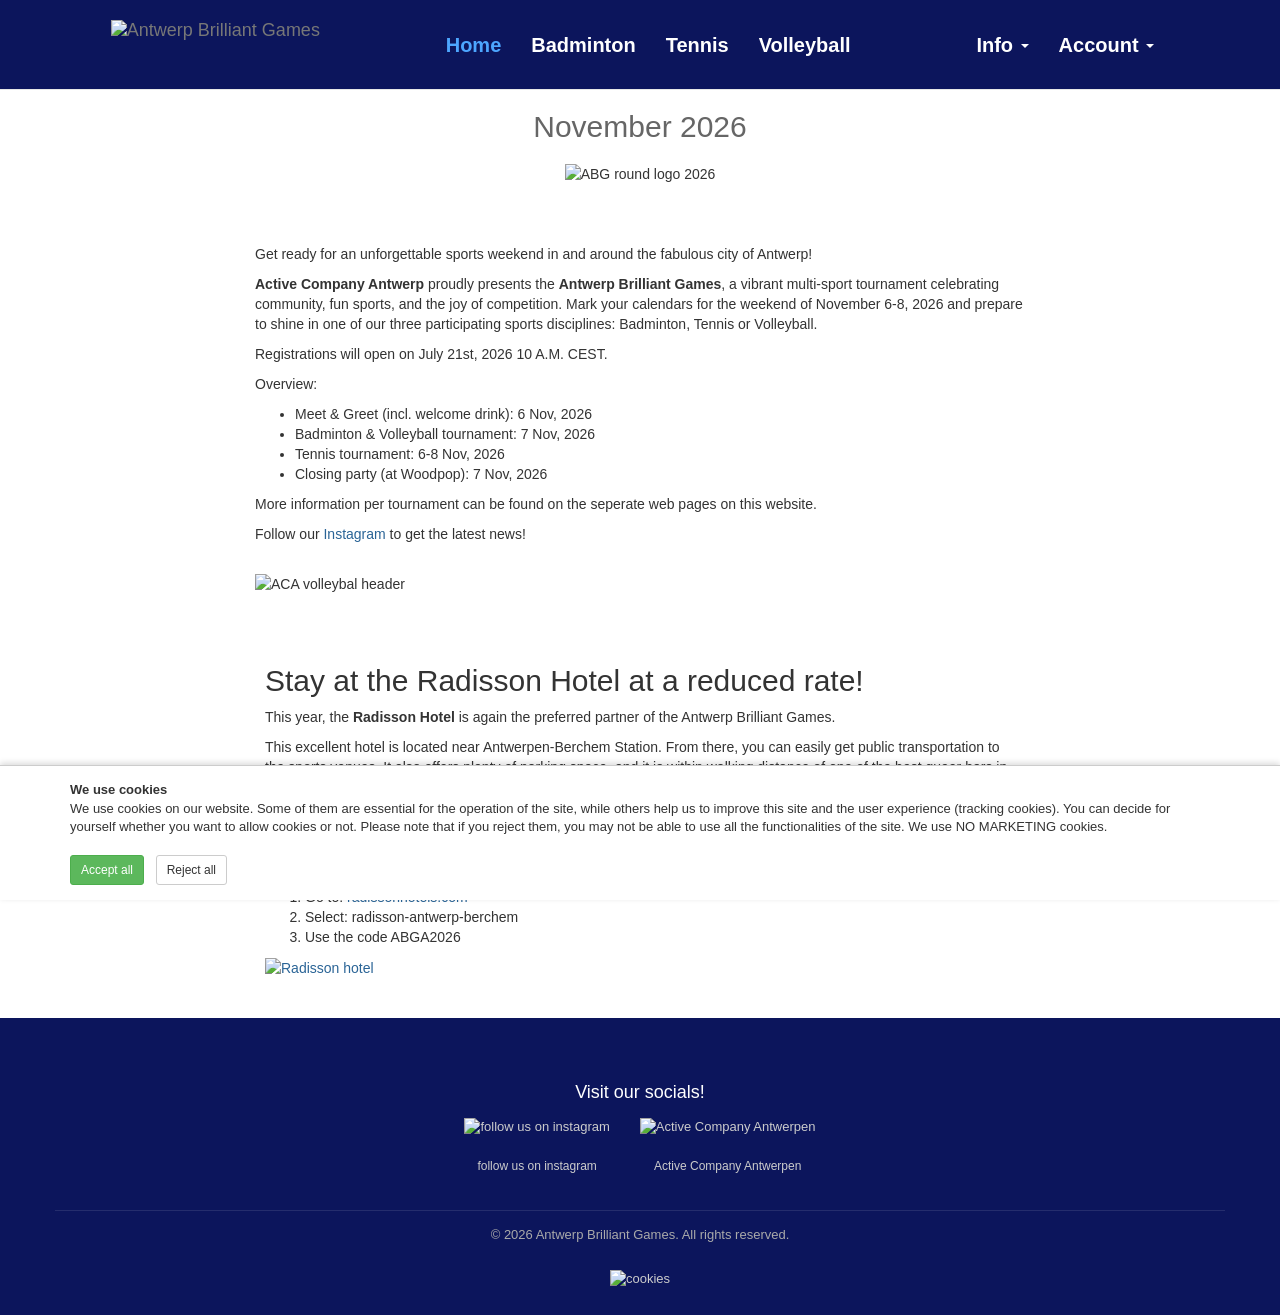
==== index.html @ 93908560 "second commit" ====
<!DOCTYPE html>
<html lang="en">
<head>
<meta charset="UTF-8">
<meta name="viewport" content="width=device-width, initial-scale=1.0, maximum-scale=1.0, user-scalable=no">
<title>Home - Antwerp Brilliant Games</title>
<meta name="description" content="Antwerp Brilliant Games is the multi sports tournament organized by Antwerp's popular LGBTQI+ sports club Active Company Antwerp">
<link href="https://cdnjs.cloudflare.com/ajax/libs/twitter-bootstrap/3.4.1/css/bootstrap.min.css" rel="stylesheet">
<link href="https://cdnjs.cloudflare.com/ajax/libs/font-awesome/4.7.0/css/font-awesome.min.css" rel="stylesheet">
<link href="../css/style.css" rel="stylesheet">
<link href="../css/index.css" rel="stylesheet"> 
</head>
<body>

<!-- Navbar -->
<nav class="navbar navbar-default navbar-fixed-top">
  <div class="container" style="display: flex; align-items: center; justify-content: space-between; width: 100%;">
    
    <!-- 1. Logo Links -->
    <div class="navbar-header" style="float: none;">
      <a class="navbar-brand" href="index.html" style="padding: 5px 15px; height: auto;">
        <img src="https://antwerpbrilliantgames.be/images/logo/ABG%202026%20website%20Logo%20-%20white%20background.jpg" alt="Antwerp Brilliant Games" style="max-height: 50px;">
      </a> 
    </div>

    <!-- 2. Sporten in het midden (Home, Badminton, Tennis, Volleyball) -->
    <ul class="nav navbar-nav" style="float: none; margin: 0; display: flex;">
      <li class="active"><a href="index.html">Home</a></li>
      <li><a href="./html/badminton.html">Badminton</a></li>
      <li><a href="./html/tennis.html">Tennis</a></li>
      <li><a href="./html/volleybal.html">Volleyball</a></li>
    </ul>

    <!-- 3. Rest Rechts (Info & Registration dropdowns) -->
    <ul class="nav navbar-nav navbar-right" style="float: none; margin: 0; display: flex;">
      <li class="dropdown">
        <a href="#" class="dropdown-toggle" data-toggle="dropdown">Info <span class="caret"></span></a>
        <ul class="dropdown-menu">
          <li><a href="./info/tourist-info.html">Visitor info</a></li>
          <li><a href="./info/party.html">Party</a></li>
          <li><a href="./info/contact.html">Contact</a></li>
        </ul>
      </li>
      <li class="dropdown">
        <a href="#" class="dropdown-toggle" data-toggle="dropdown">Account <span class="caret"></span></a>
        <ul class="dropdown-menu">
          <li><a href="./account/login.html">Login</a></li>
          <li><a href="./account/t&c.html">Terms-and-Conditions</a></li>
        </ul>
      </li>
    </ul>

  </div>
</nav>

<!-- Hero title -->
<div class="hero-title">
  <h1>Antwerp Brilliant Games</h1>
  <h2>November 2026</h2>
  <div class="hero-logo">
  <img src="https://antwerpbrilliantgames.be/images/ABG_round_logo_2026.png" alt="ABG round logo 2026">
</div>
</div>


<!-- Intro content -->
<div class="container content-block intro-section">
  <div class="row">
    <div class="col-md-8 col-md-offset-2">
      <p>Get ready for an unforgettable sports weekend in and around the fabulous city of Antwerp!</p>
      <p><strong>Active Company Antwerp</strong> proudly presents the <strong>Antwerp Brilliant Games</strong>, a vibrant multi-sport tournament celebrating community, fun sports, and the joy of competition. Mark your calendars for the weekend of November 6-8, 2026 and prepare to shine in one of our three participating sports disciplines: Badminton, Tennis or Volleyball.</p>
      <p>Registrations will open on July 21st, 2026 10 A.M. CEST.</p>
      <p>Overview:</p>
      <ul class="overview">
        <li>Meet &amp; Greet (incl. welcome drink): 6 Nov, 2026</li>
        <li>Badminton &amp; Volleyball tournament: 7 Nov, 2026</li>
        <li>Tennis tournament: 6-8 Nov, 2026</li>
        <li>Closing party (at Woodpop): 7 Nov, 2026</li>
      </ul>
      <p>More information per tournament can be found on the seperate web pages on this website.</p>
      <p>Follow our <a href="https://www.instagram.com/antwerp_brilliant_games?igsh=bGQ5YzJuNW5xNm54" target="_blank" rel="noopener">Instagram</a> to get the latest news!</p>
      <img class="banner" src="https://antwerpbrilliantgames.be/images/homepage/badminton/ABG-badminton-header.jpg" alt="ACA volleybal header">
    </div>
  </div>
</div>

<!-- Hotel section -->
<div class="hotel-section">
  <div class="container">
    <div class="row">
      <div class="col-md-8 col-md-offset-2">
        <h2>Stay at the Radisson Hotel at a reduced rate!</h2>
        <p>This year, the <strong>Radisson Hotel</strong> is again the preferred partner of the Antwerp Brilliant Games.</p>
        <p>This excellent hotel is located near Antwerpen-Berchem Station. From there, you can easily get public transportation to the sports venues. It also offers plenty of parking space, and it is within walking distance of one of the best queer bars in Antwerp, Den Draak!</p>
        <p>Could this hotel sound any better you may ask? Of course it can! We have a lovely reduced offer for participants of the Antwerp Brilliant Games.</p>
        <p>To claim a double room for 126 EUR, or a single room for 122,6 EUR:</p>
        <ol class="steps-list">
          <li>Go to: <a href="http://radissonhotels.com" target="_blank" rel="noopener">radissonhotels.com</a></li>
          <li>Select: radisson-antwerp-berchem</li>
          <li>Use the code ABGA2026</li>
        </ol>
        <a href="https://www.radissonhotels.com/en-us/hotels/radisson-antwerp-berchem" target="_blank" rel="noopener">
          <img src="https://antwerpbrilliantgames.be/images/homepage/tourist/radisson.jpg" alt="Radisson hotel" style="max-width:400px;">
        </a>
      </div>
    </div>
  </div>
</div>


<!-- Footer -->
<footer>
  <!-- Social section -->
  <div class="social-section">
    <div class="container">
      <div class="row">
        <div class="col-md-8 col-md-offset-2 text-center">
          <h2>Visit our socials!</h2>
          <ul class="social-icons">
            <li>
              <a href="https://www.instagram.com/antwerp_brilliant_games/" target="_blank" rel="noopener" title="follow us on instagram">
                <img src="https://antwerpbrilliantgames.be/images/icons/instagram_logo.png" alt="follow us on instagram">
                <span>follow us on instagram</span>
              </a>
            </li>
            <li>
              <a href="https://activecompany.be/en/" target="_blank" rel="noopener" title="Active Company Antwerpen">
                <img src="https://antwerpbrilliantgames.be/images/logo/ActiveCompanyAntwerp_Social_Media_Logo-2022.jpg" alt="Active Company Antwerpen">
                <span>Active Company Antwerpen</span>
              </a>
            </li>
          </ul>
        </div>
      </div>
    </div>
  </div>
  <!-- Copyright / Footer Bottom -->
  <div class="container text-center footer-bottom">
    <p>&copy; 2026 Antwerp Brilliant Games. All rights reserved.</p>
  </div>
  <!-- Cookie Icon -->
  <div class="cookie-icon">
    <a href="cookies.html" title="Manage your cookie preferences">
      <img src="/ABG/cookie-icon.svg" alt="cookies" height="30">
    </a>
  </div> 
</footer>

<!-- Cookie banner -->
<div class="cookie-bar" id="cookieBar">
  <div class="container">
    <strong>We use cookies</strong>
    <p>We use cookies on our website. Some of them are essential for the operation of the site, while others help us to improve this site and the user experience (tracking cookies). You can decide for yourself whether you want to allow cookies or not. Please note that if you reject them, you may not be able to use all the functionalities of the site. We use NO MARKETING cookies.</p>
    <button class="btn btn-success btn-sm" onclick="document.getElementById('cookieBar').style.display='none'">Accept all</button>
    <button class="btn btn-default btn-sm" onclick="document.getElementById('cookieBar').style.display='none'">Reject all</button>
  </div>
</div>


<script src="https://cdnjs.cloudflare.com/ajax/libs/jquery/3.6.0/jquery.min.js"></script>
<script src="https://cdnjs.cloudflare.com/ajax/libs/twitter-bootstrap/3.4.1/js/bootstrap.min.js"></script>
</body>
</html>
---- css/style.css ----
/* --- ALGEMEEN --- */
body {
  font-family: "Helvetica Neue", Helvetica, Arial, sans-serif;
  color: #333;
}

a {
  color: #2a6496;
}

/* --- NAVBAR STIJLEN --- */
.navbar {
  margin-bottom: 0;
  border-radius: 0;
  height: 90px;
  background: #0C155C;
  color: #fff;
  font-size: 20px;
}

.navbar .container {
  display: flex;
  align-items: center;
  justify-content: space-between;
  width: 100%;
  height: 100%;
}

.navbar-collapse {
  align-content: center;
  margin-top: 0;
}

.navbar-brand {
  padding: 15px 0;
  height: auto;
}

.navbar-brand img {
  height: 60px;
}

/* Navbar links: standaard wit en bold */
.navbar-default .navbar-nav > li > a {
  color: #ffffff !important;
  font-weight: bold !important;
  transition: color 0.2s ease;
}

/* Tekstkleur verandert naar lichterblauw bij hover/focus of actieve pagina */
.navbar-default .navbar-nav > li > a:hover, 
.navbar-default .navbar-nav > li > a:focus,
.navbar-default .navbar-nav > .active > a,
.navbar-default .navbar-nav > .active > a:hover,
.navbar-default .navbar-nav > .active > a:focus {
  background-color: transparent !important;
  color: #4da6ff !important; /* Lichterblauw voor actieve/hover tekst */
}

/* Dropdown menu's behouden donkere leesbare tekst */
.navbar-default .dropdown-menu > li > a {
  color: #333333 !important;
  font-weight: normal !important;
  font-size: 16px;
}

.navbar-default .dropdown-menu > li > a:hover {
  color: #ffffff !important;
  background-color: #0C155C !important;
}

/* --- ALGEMENE CONTENT LAYOUT --- */
.content-block {
  padding: 30px 0;
}

.content-block img.banner {
  width: 100%;
  height: auto;
  margin: 20px 0;
}

/* --- FOOTER --- */
footer {
  background: #0C155C;
  color: #aaa;
  padding: 25px 0;
  margin-top: 40px;
  font-size: 13px;
}

footer a {
  color: #ccc;
}

/* --- FOOTER STYLING --- */
footer {
  background: #0C155C;
  color: #aaa;
  padding: 25px 0 15px;
  margin-top: 40px;
  font-size: 13px;
  position: relative;
}

footer a {
  color: #ccc;
}

.social-section {
  padding: 20px 0;
  background: #0C155C;
}

.social-section h2 {
  color: #fff;
  font-size: 18px;
  margin-bottom: 15px;
}

.social-icons {
  list-style: none;
  padding: 0;
  margin: 0;
  display: inline-flex;
  gap: 30px;
  align-items: center;
  justify-content: center;
}

.social-icons li a {
  color: #ccc;
  text-decoration: none;
  display: flex;
  flex-direction: column;
  align-items: center;
  gap: 8px;
}

.social-icons li a img {
  height: 32px;
  width: auto;
}

.social-icons li a span {
  font-size: 12px;
}

.footer-bottom {
  padding-top: 15px;
  border-top: 1px solid rgba(255, 255, 255, 0.1);
  margin-top: 15px;
}

.cookie-icon {
  position: center;
}
/* --- MEDIA QUERIES --- */
@media (max-width: 767px) {
  .navbar .container {
    flex-direction: column;
    height: auto;
  }
}
---- css/index.css ----
/* --- INDEX / HOME PAGE STYLES --- */
.hero-title {
  text-align: center;
  padding: 30px 15px 10px;
}

.hero-title h1 {
  font-weight: 700;
}

.hero-title h2 {
  font-weight: 300;
  color: #666;
}

.hero-logo {
  text-align: center;
  margin: 20px 0;
}

.hero-logo img {
  max-width: 260px;
  margin: 0 auto;
}

.social-section {
    background-color: #0C155C;
    color: #ffffff;
    text-align: center;
     padding: 20px 0;
}

.cookie-bar {
  position: fixed;
  bottom: 0;
  left: 0;
  right: 0;
  background: #fff;
  border-top: 1px solid #ccc;
  padding: 15px;
  font-size: 13px;
  z-index: 1000;
  box-shadow: 0 -2px 6px rgba(0,0,0,.15);
}

.cookie-bar .btn {
  margin-right: 8px;
  margin-top: 8px;
}

.cookie-icon {
  text-align: center;
  margin-top: 15px;
  width: 100%;
}

.cookie-icon img {
  display: inline-block;
  height: 30px;
}


@media (max-width: 767px) {
  .hero-title h1 {
    font-size: 28px;
  }
}
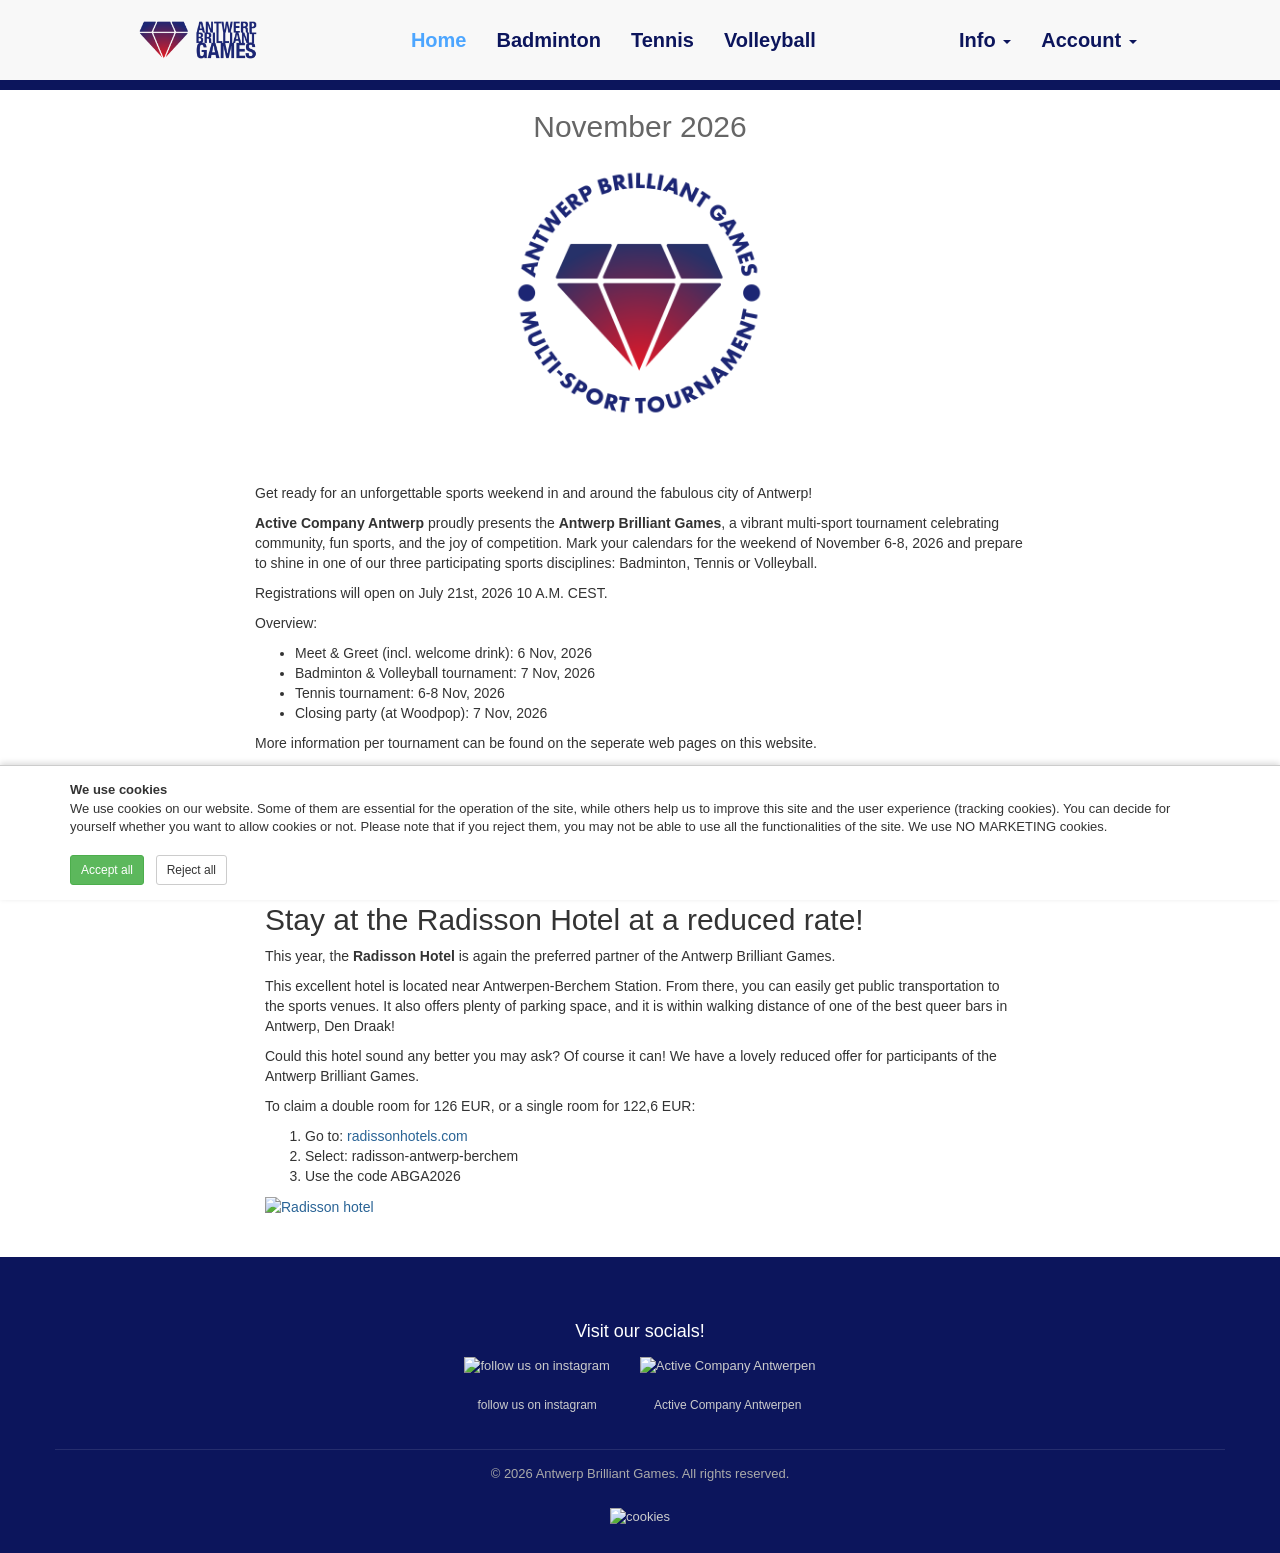
==== commit 28f3e317: "cleanup" ====
--- a/index.html
+++ b/index.html
@@ -7,8 +7,8 @@
 <meta name="description" content="Antwerp Brilliant Games is the multi sports tournament organized by Antwerp's popular LGBTQI+ sports club Active Company Antwerp">
 <link href="https://cdnjs.cloudflare.com/ajax/libs/twitter-bootstrap/3.4.1/css/bootstrap.min.css" rel="stylesheet">
 <link href="https://cdnjs.cloudflare.com/ajax/libs/font-awesome/4.7.0/css/font-awesome.min.css" rel="stylesheet">
-<link href="../css/style.css" rel="stylesheet">
-<link href="../css/index.css" rel="stylesheet"> 
+<link href="css/style.css" rel="stylesheet">
+<link href="css/index.css" rel="stylesheet">
 </head>
 <body>
 
@@ -18,8 +18,8 @@
     
     <!-- 1. Logo Links -->
     <div class="navbar-header" style="float: none;">
-      <a class="navbar-brand" href="index.html" style="padding: 5px 15px; height: auto;">
-        <img src="https://antwerpbrilliantgames.be/images/logo/ABG%202026%20website%20Logo%20-%20white%20background.jpg" alt="Antwerp Brilliant Games" style="max-height: 50px;">
+      <a class="navbar-brand" style="padding: 5px 15px; height: auto;">
+        <img src="ABG_logo_balk.png" alt="Antwerp Brilliant Games" >
       </a> 
     </div>
 
@@ -58,7 +58,7 @@
   <h1>Antwerp Brilliant Games</h1>
   <h2>November 2026</h2>
   <div class="hero-logo">
-  <img src="https://antwerpbrilliantgames.be/images/ABG_round_logo_2026.png" alt="ABG round logo 2026">
+  <img src="ABG_logo_cirkel.png" alt="ABG round logo 2026">
 </div>
 </div>
 
@@ -141,7 +141,7 @@
   <!-- Cookie Icon -->
   <div class="cookie-icon">
     <a href="cookies.html" title="Manage your cookie preferences">
-      <img src="/ABG/cookie-icon.svg" alt="cookies" height="30">
+      <img src="https://raw.githubusercontent.com/BergenChris/ABG/refs/heads/main/cookie-icon.svg" alt="cookies" height="30">
     </a>
   </div> 
 </footer>
--- a/css/style.css
+++ b/css/style.css
@@ -13,9 +13,9 @@
   margin-bottom: 0;
   border-radius: 0;
   height: 90px;
-  background: #0C155C;
-  color: #fff;
+  color: #0C155C;
   font-size: 20px;
+  border-bottom: 10px solid #0C155C;
 }
 
 .navbar .container {
@@ -42,7 +42,7 @@
 
 /* Navbar links: standaard wit en bold */
 .navbar-default .navbar-nav > li > a {
-  color: #ffffff !important;
+  color: #0C155C !important;
   font-weight: bold !important;
   transition: color 0.2s ease;
 }
